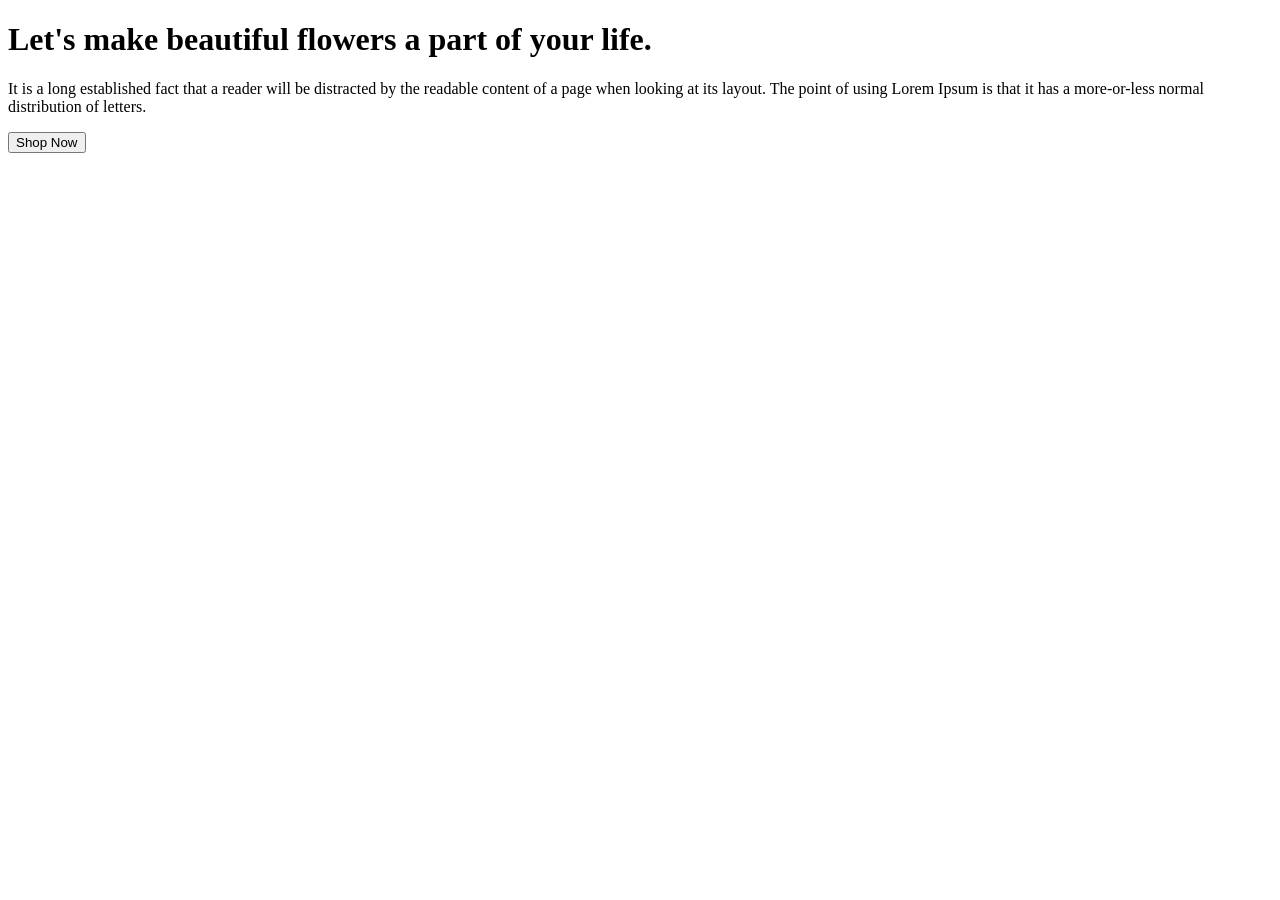
==== assignment-1/index.html @ 2ea8d218 "start my journey" ====
<!DOCTYPE html>
<html lang="en">
<head>
    <meta charset="UTF-8">
    <meta name="viewport" content="width=device-width, initial-scale=1.0">
    <title>1st assignment</title>
    <link rel="stylesheet" href="style/style.css">
</head>
<body>

    <header>
        <h1 class="head">Let's make beautiful flowers a part of your life.</h1>
        <p class="pp">
            It is a long established fact that a reader will be distracted by the readable content of a page when looking at its layout. The point of using Lorem Ipsum is that it has a more-or-less normal distribution of letters.
        </p>
        <button class="btm-color">Shop Now</button>
    </header>

    <main>

    </main>

    <footer>

    </footer>
    
</body>
</html>
---- assignment-1/style/style.css ----
.head{
    text-align: left;
}
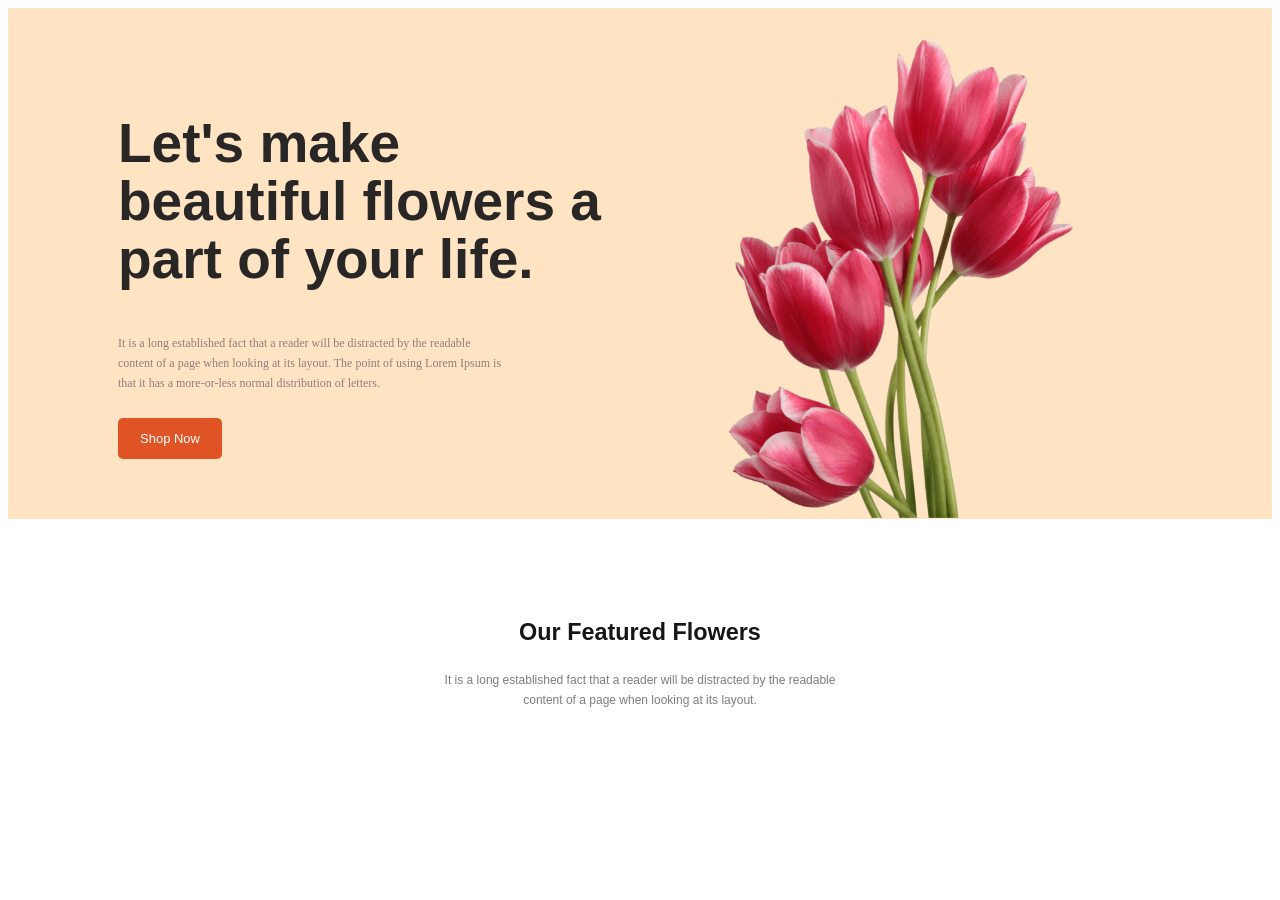
==== commit a8a5d37c: "added header" ====
--- a/assignment-1/index.html
+++ b/assignment-1/index.html
@@ -8,13 +8,21 @@
 </head>
 <body>
 
-    <header>
-        <h1 class="head">Let's make beautiful flowers a part of your life.</h1>
+    <header class="head-pic">
+        <nav class="flex">
+        <h1 class="head">Let's make <br> beautiful flowers a <br> part of your life.</h1>
         <p class="pp">
-            It is a long established fact that a reader will be distracted by the readable content of a page when looking at its layout. The point of using Lorem Ipsum is that it has a more-or-less normal distribution of letters.
+            It is a long established fact that a reader will be distracted by the readable <br> content of a page when looking at its layout. The point of using Lorem Ipsum is <br> that it has a  more-or-less normal distribution of letters.
         </p>
         <button class="btm-color">Shop Now</button>
+        
+    </nav>
+    <img class="pic" src="flower-shop-assignment-main/flower-shop-assignment-main/Flower Asset/pngwing 10.png" alt="">
+
+    
     </header>
+    <div class="h3"><h3>Our Featured Flowers</h3></div>
+    <p class="pp2">It is a long established fact that a reader will be distracted by the readable <br> content of a page when looking at its layout.</p>
 
     <main>
 
--- a/assignment-1/style/style.css
+++ b/assignment-1/style/style.css
@@ -1,3 +1,66 @@
 .head{
-    text-align: left;
+     display: flex;
+     flex-direction: column;
+     font-size: 55px;
+     color: rgb(41, 38, 38);
+     font-family: Arial, Helvetica, sans-serif;
+     margin-left: 50px;
+     line-height: 58px;
+}
+.pp{
+    font-size: 12px;
+    margin-bottom: 25px;
+    margin-left: 50px;
+    line-height: 20px;
+    color: rgb(146, 125, 125);
+
+    
+}
+.btm-color{
+    color: white;
+    border: none;
+    font-size: 10px;
+    padding: 13px 22px;
+    border-radius: 5px;
+    background-color: rgb(223, 83, 37);
+    margin-left: 50px;
+    font-size: 13px;
+}
+.flex{
+    padding: 60px 60px;
+    
+    
+}
+nav{
+    
+    
+}
+.head-pic{
+    display: flex;
+    background-color: bisque;
+   
+    
+}
+.pic{
+    padding-right: 0px;
+    width: 380px;
+    height: 480px;
+    margin-top: 30px;
+    margin-left: 50px;
+}
+.h3{
+    text-align: center;
+    margin-top: 100px;
+    font-size: 20px;
+    font-family: Arial, Helvetica, sans-serif;
+    color: rgb(22, 22, 22);
+}
+.pp2{
+    color: rgba(39, 39, 39, 0.60);
+text-align: center;
+font-family: 'Segoe UI', Tahoma, Geneva, Verdana, sans-serif;
+font-size: 12px;
+font-style: normal;
+font-weight: 200;
+line-height: 20px;
 }
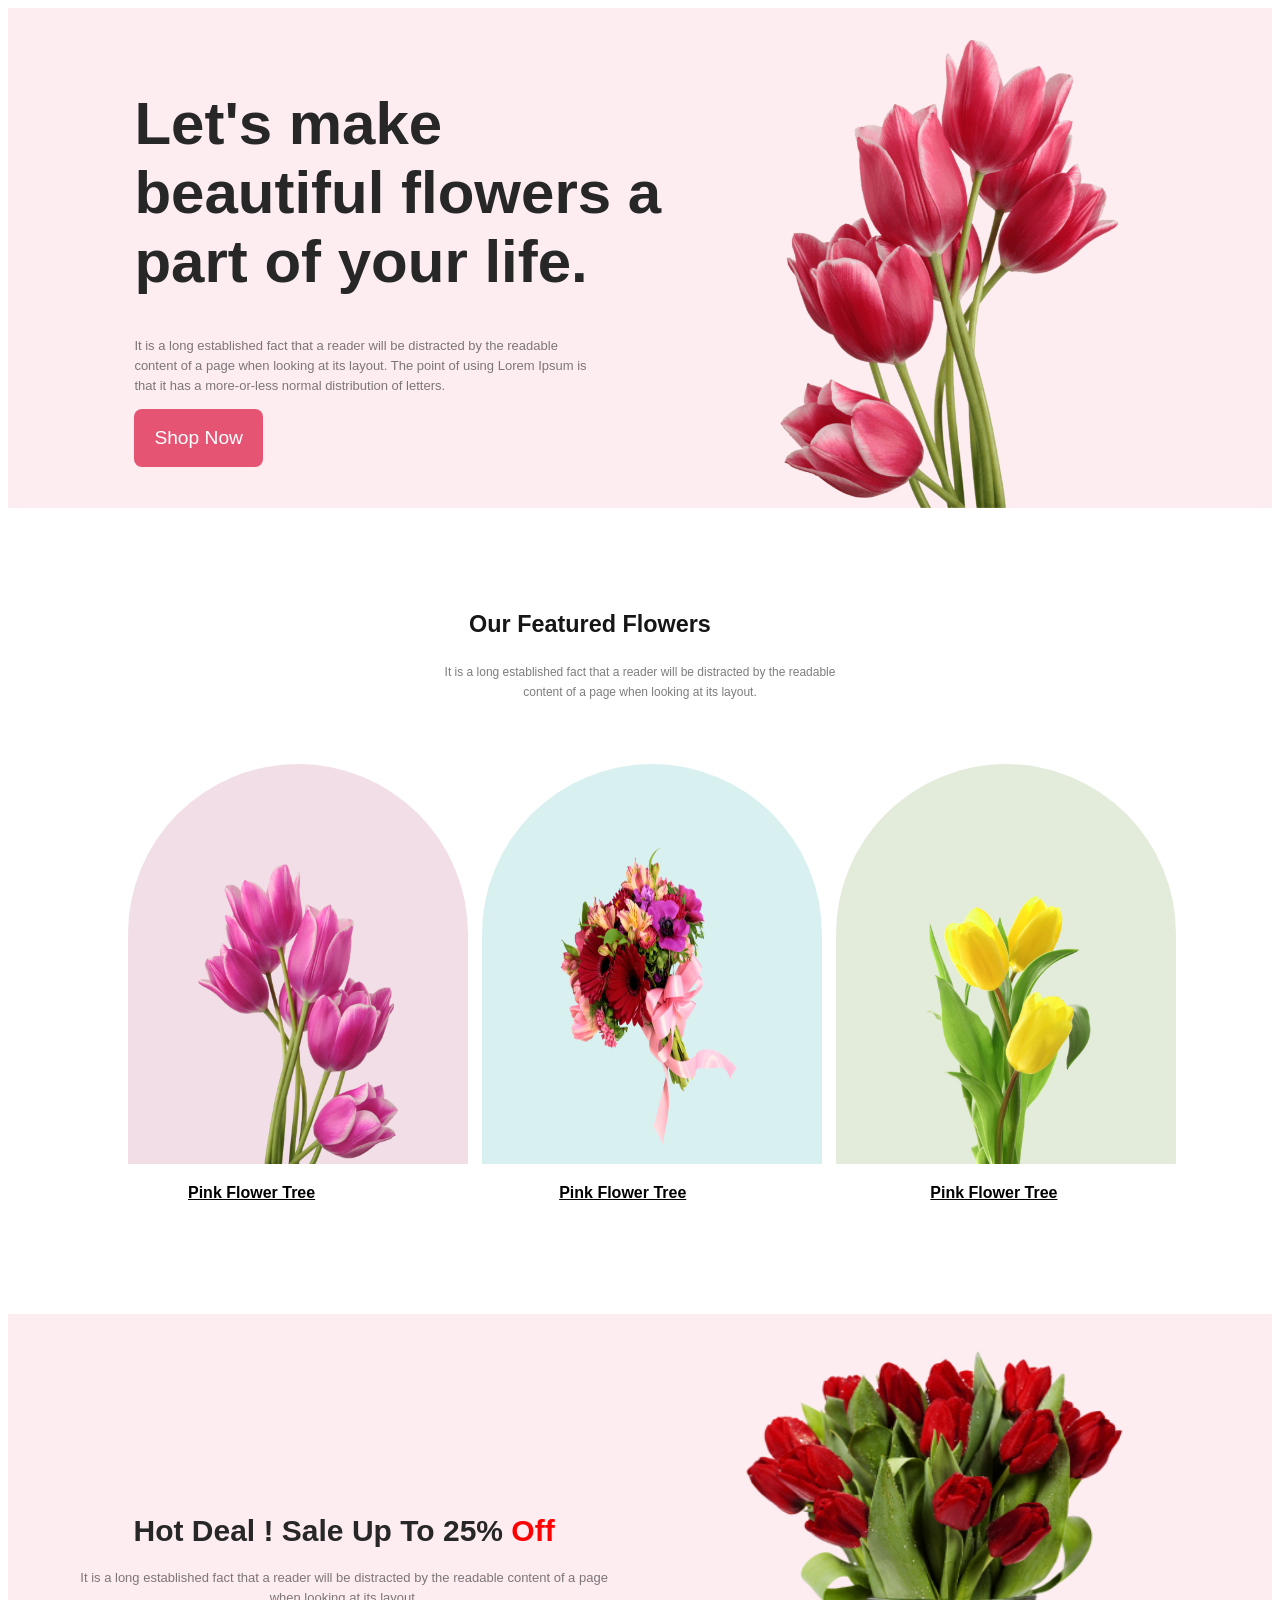
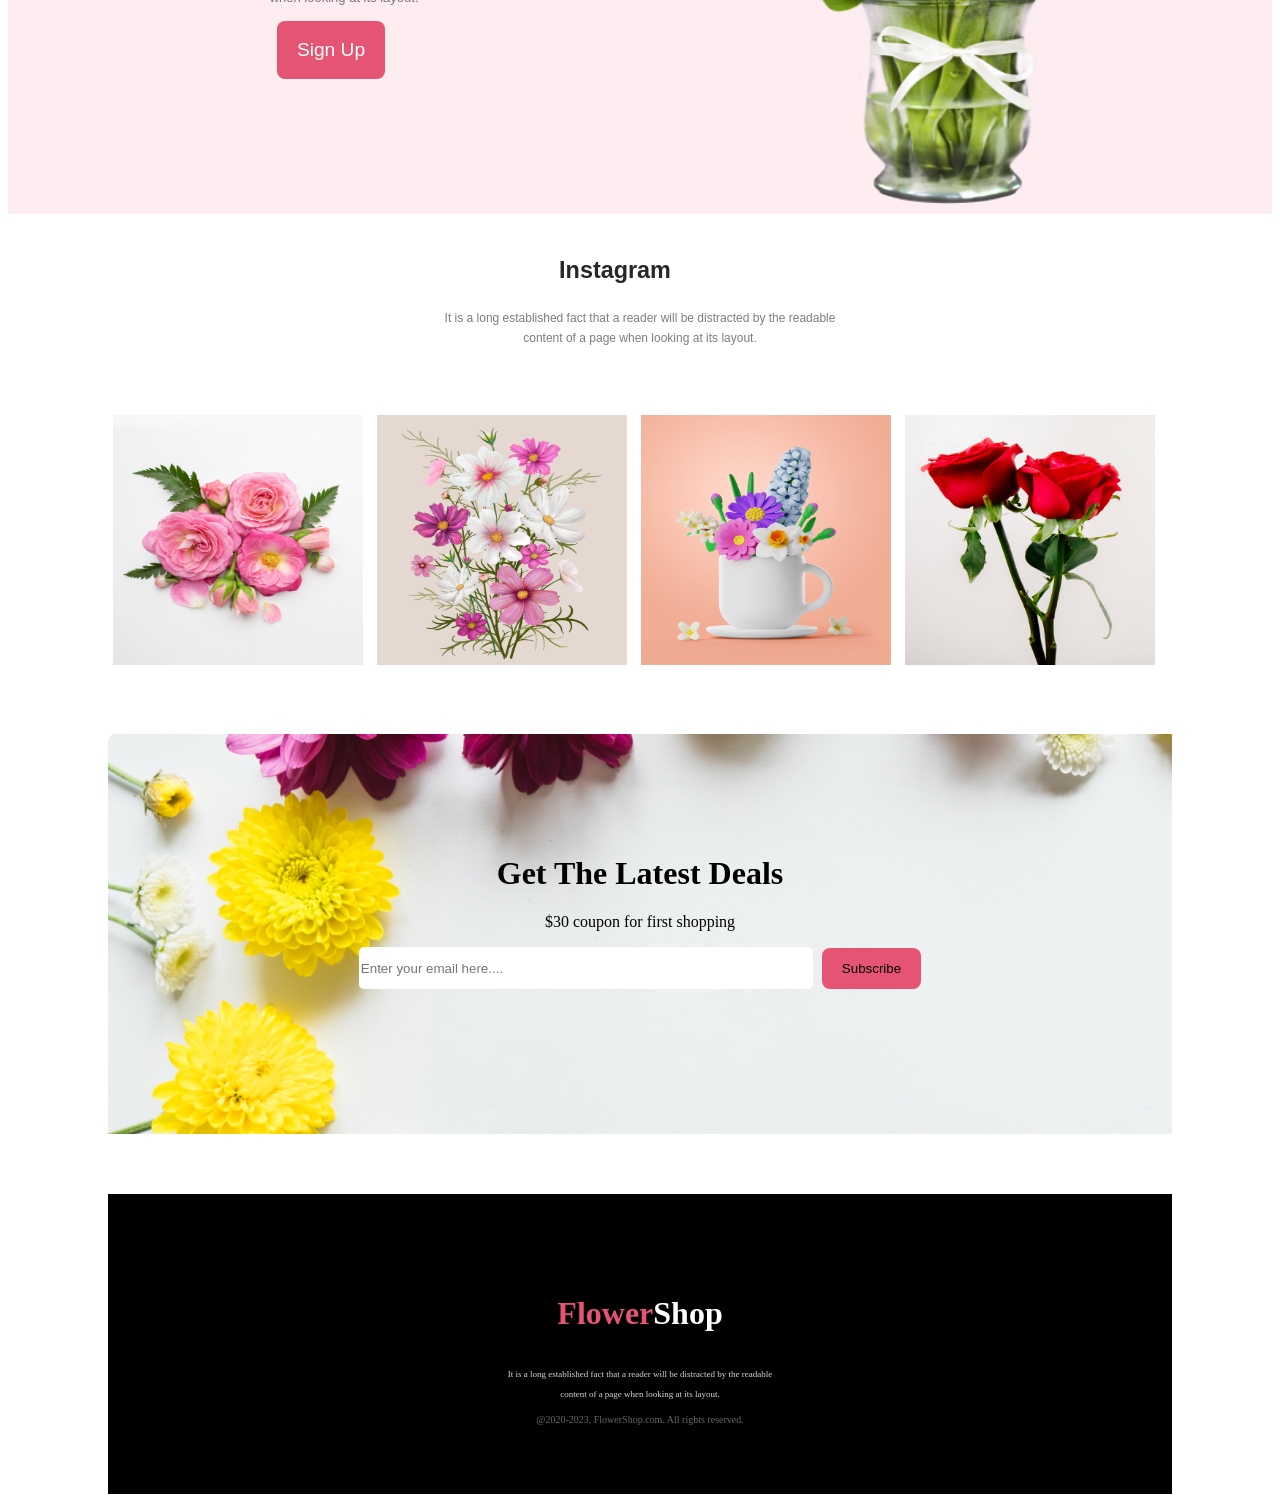
==== commit e6b76570: "finished my work" ====
--- a/assignment-1/index.html
+++ b/assignment-1/index.html
@@ -7,29 +7,85 @@
     <link rel="stylesheet" href="style/style.css">
 </head>
 <body>
-
-    <header class="head-pic">
-        <nav class="flex">
-        <h1 class="head">Let's make <br> beautiful flowers a <br> part of your life.</h1>
-        <p class="pp">
-            It is a long established fact that a reader will be distracted by the readable <br> content of a page when looking at its layout. The point of using Lorem Ipsum is <br> that it has a  more-or-less normal distribution of letters.
+  <div class="banner">
+    <div class="bbody">
+        <h1 id="h">Let's make beautiful flowers a part of your life.</h1>
+        <p id="ph">
+            It is a long established fact that a reader will be distracted by the readable  content of a page when looking at its layout. The point of using Lorem Ipsum is that it has a more-or-less normal distribution of letters.
         </p>
-        <button class="btm-color">Shop Now</button>
-        
-    </nav>
-    <img class="pic" src="flower-shop-assignment-main/flower-shop-assignment-main/Flower Asset/pngwing 10.png" alt="">
-
-    
-    </header>
+        <button class="btn">
+            Shop Now
+        </button>
+    </div>
+    <img id="p1" src="flower-shop-assignment-main/flower-shop-assignment-main/Flower Asset/pngwing 10.png" alt="">
+  </div>
+   
     <div class="h3"><h3>Our Featured Flowers</h3></div>
     <p class="pp2">It is a long established fact that a reader will be distracted by the readable <br> content of a page when looking at its layout.</p>
 
+    <div class="div_flower">
+        <img class="c1" id="div_1st" src="flower-shop-assignment-main/flower-shop-assignment-main/Flower Asset/pngwing 6.png" alt="">
+        <img class="c1" id="div_2nd"src="flower-shop-assignment-main/flower-shop-assignment-main/Flower Asset/pngwing 5.png" alt="">
+        <img class="c1" id="div_3rd"src="flower-shop-assignment-main/flower-shop-assignment-main/Flower Asset/pngwing 7.png" alt="">
+
+        <ul>
+            <li>Pink Flower Tree</li>
+            <li>Pink Flower Tree</li>
+            <li>Pink Flower Tree</li>
+        </ul>
+
+   </div>
+
+   <div class="mid">
+    <div>
+        <h1 id="hb2">Hot Deal ! Sale Up To 25% <span style="color: red;">Off</span></h1>
+        <p id="ph2">
+            It is a long established fact that a reader will be distracted by the readable content of a page when looking at its layout.
+        </p>
+        <button class="btn2">
+            Sign Up
+        </button>
+    </div>
+    <img id="p1" src="flower-shop-assignment-main/flower-shop-assignment-main/Flower Asset/pngwing 8.png" alt="">
+  </div>
+  <div class="h4"><h3>Instagram</h3></div>
+    <p class="pp2">It is a long established fact that a reader will be distracted by the readable <br> content of a page when looking at its layout.</p>
+
+  <div class="fl2">
+    <div>
+    <img class="div_flower2" src="flower-shop-assignment-main/flower-shop-assignment-main/Flower Asset/Flower 01.png" alt="">
+    <img class="div_flower2" src="flower-shop-assignment-main/flower-shop-assignment-main/Flower Asset/Rectangle 4.png" alt="">
+    <img class="div_flower2" src="flower-shop-assignment-main/flower-shop-assignment-main/Flower Asset/Rectangle 5.png" alt="">
+    <img class="div_flower2" src="flower-shop-assignment-main/flower-shop-assignment-main/Flower Asset/Rectangle 6.png" alt="">
+    </div>
+</div>
+
     <main>
+        <div id="foo">
+            <div class="last">
+    
+                <h1>Get The Latest Deals</h1>
+                <p>
+                    $30 coupon for first shopping
+                </p>
 
+                <input class="box" type="email" placeholder="Enter your email here...." name="" id="">
+
+                <button class="btnl">
+                    Subscribe
+                </button>
+            </div>
+        </div>
     </main>
 
     <footer>
-
+        <div class="bac">
+            <div class="venis">
+        <h3 class="foot"> <span style="color: #E55473;">Flower</span><span style="color: #FFFFFF;">Shop</span></h3>
+        <p id="fo">It is a long established fact that a reader will be distracted by the readable <br> content of a page when looking at its layout.</p>
+        <p id="finish">@2020-2023, FlowerShop.com. All rights reserved. </p>
+    </div>
+    </div>
     </footer>
     
 </body>
--- a/assignment-1/style/style.css
+++ b/assignment-1/style/style.css
@@ -1,46 +1,43 @@
-.head{
-     display: flex;
-     flex-direction: column;
-     font-size: 55px;
-     color: rgb(41, 38, 38);
-     font-family: Arial, Helvetica, sans-serif;
-     margin-left: 50px;
-     line-height: 58px;
-}
-.pp{
-    font-size: 12px;
-    margin-bottom: 25px;
-    margin-left: 50px;
+.banner{
+    display: flex;
+    height: 500px;
+    align-items: center;
+    justify-content: space-between;
+    background: rgba(229, 84, 115, 0.10);
+    font-family: Arial, Helvetica, sans-serif;
+    line-height: normal;
+}
+.bbody{
+    margin-left: 10%;
+}
+#h{
+    font-size: 60px;
+    font-weight: 770;
+    color: #272727;
+}
+#ph{
+    font-size: small;
+    padding: 0px 100px 0px 0px;
+    font-family: Arial, Helvetica, sans-serif;
     line-height: 20px;
-    color: rgb(146, 125, 125);
-
+    color: rgba(39, 39, 39, 0.60);
+
+}
+.btn{
+    border: none;
+    padding: 18px 20px;
+    background-color: #E55473;
+    border-radius: 8px;
+    color: #FFF;
+    font-size: larger;
+}
+#p1{
+    height: 470px;
+    width: 400px;
+    margin-right: 10%;
+    padding: 30px 10px 0px 60px;
     
-}
-.btm-color{
-    color: white;
-    border: none;
-    font-size: 10px;
-    padding: 13px 22px;
-    border-radius: 5px;
-    background-color: rgb(223, 83, 37);
-    margin-left: 50px;
-    font-size: 13px;
-}
-.flex{
-    padding: 60px 60px;
-    
-    
-}
-nav{
-    
-    
-}
-.head-pic{
-    display: flex;
-    background-color: bisque;
-   
-    
-}
+}   
 .pic{
     padding-right: 0px;
     width: 380px;
@@ -50,17 +47,186 @@
 }
 .h3{
     text-align: center;
-    margin-top: 100px;
     font-size: 20px;
     font-family: Arial, Helvetica, sans-serif;
     color: rgb(22, 22, 22);
+    padding: 80px 100px 0px 0px;
 }
 .pp2{
     color: rgba(39, 39, 39, 0.60);
 text-align: center;
-font-family: 'Segoe UI', Tahoma, Geneva, Verdana, sans-serif;
+font-family: Arial, Helvetica, sans-serif;
 font-size: 12px;
 font-style: normal;
 font-weight: 200;
 line-height: 20px;
-}+padding-bottom: 50px;
+}
+ul >li{
+    display: flex;
+    display: inline-flex;
+    text-align: center;
+    padding: 0px 30px;
+    margin-left: 90px;
+    margin-right: 90px;
+    font-family: Arial, Helvetica, sans-serif;
+    font-weight: 700;
+    text-decoration-line: underline;
+   
+}
+
+.div_flower{
+    background: #FFF;
+    width: 100%;
+    height: 500px;
+    margin-left: 20px;
+    margin-right: 20px;
+}
+
+#div_1st{
+    margin-left: 100px;
+    padding: 100px 70px 0px 70px;
+    width: 200px;
+    height: 300px;
+    background: rgba(167, 33, 98, 0.15);
+}
+
+#div_2nd{
+    margin-left: 10px;
+    padding: 80px 70px 20px 70px;
+    width: 200px;
+    height: 300px;
+    background: rgba(5, 151, 160, 0.15);
+}
+
+#div_3rd{
+    margin-right: 100px;
+    margin-left: 10px;
+    padding: 100px 70px 0px 70px;
+    width: 200px;
+    height: 300px;
+    background: rgba(71, 125, 17, 0.15);
+}
+
+.c1{
+    width: 464px;
+    height: 538px;
+    flex-shrink: 0;
+    border-radius: 300px 300px 0px 0px;
+   
+}
+#hb2{
+    font-size: 30px;
+    font-weight: 770;
+    color: #272727;
+    margin-top: 200px;
+    align-content: center;
+    text-align: center
+    
+}
+#ph2{
+    font-size: small;
+    text-align: center;
+    font-family: Arial, Helvetica, sans-serif;
+    line-height: 20px;
+    color: rgba(39, 39, 39, 0.60);
+    padding-right: 10%;
+    padding-left: 10%;
+
+}
+.btn2{
+    border: none;
+    background-color: #E55473;
+    border-radius: 8px;
+    color: #FFF;
+    font-size: larger;
+    margin-left: 40%;
+    padding: 18px 20px;
+}
+.mid{
+    display: flex;
+    height: 500px;
+    background: rgba(229, 84, 115, 0.10);
+    font-family: Arial, Helvetica, sans-serif;
+    line-height: normal;
+    margin-top: 50px;
+}
+.c2{
+    width: 464px;
+    height: 538px;
+    flex-shrink: 0;
+   
+}
+.h4{
+    text-align: center;
+    font-size: 20px;
+    font-family: Arial, Helvetica, sans-serif;
+    font-weight: bolder;
+    color: #272727;
+    padding: 20px 50px 0px 0px;
+}
+.div_flower2{
+    padding: 5px;
+    width: 250px;
+    height: 250px;
+    align-items: center;
+}
+.fl2{
+    margin: 0px 80px 0px 100px;
+}
+
+.last{
+    margin: 60px 100px 0px 100px;
+    text-align: center;
+    padding: 100px 100px 0px 100px;
+    height: 300px;
+    align-items: center;
+}
+#foo{
+    background-image: url('../flower-shop-assignment-main/Rectangle\ 9.png');
+    margin: 60px 100px 0px 100px;
+}
+.box{
+    width: 450px;
+    height: 40px;
+    border: none;
+    border-radius: 5px;
+}
+.btnl{
+    border: none;
+    padding: 13px 20px;
+    background-color: #E55473;
+    border-radius: 8px;
+    margin-left: 5px;
+}
+.foot{
+    text-align: center;
+    font-size: xx-large;
+    font-weight: 900;
+    margin-top: 100px;
+    
+}
+.venis{
+    margin: 60px 100px 0px 100px;
+    padding-top: 1px;
+}
+#fo{
+    color: rgba(245, 235, 235, 0.9);
+text-align: center;
+font-size: 9px;
+font-weight: 400;
+line-height: 20px;
+}
+#finish{
+    color: rgba(255, 255, 255, 0.40);
+    text-align: center;
+    font-size: 10px;
+    font-weight: 200;
+    line-height: normal;
+}
+.bac{
+    background-color: black;
+    height: 300px;
+    margin: 60px 100px 0px 100px;
+}
+
